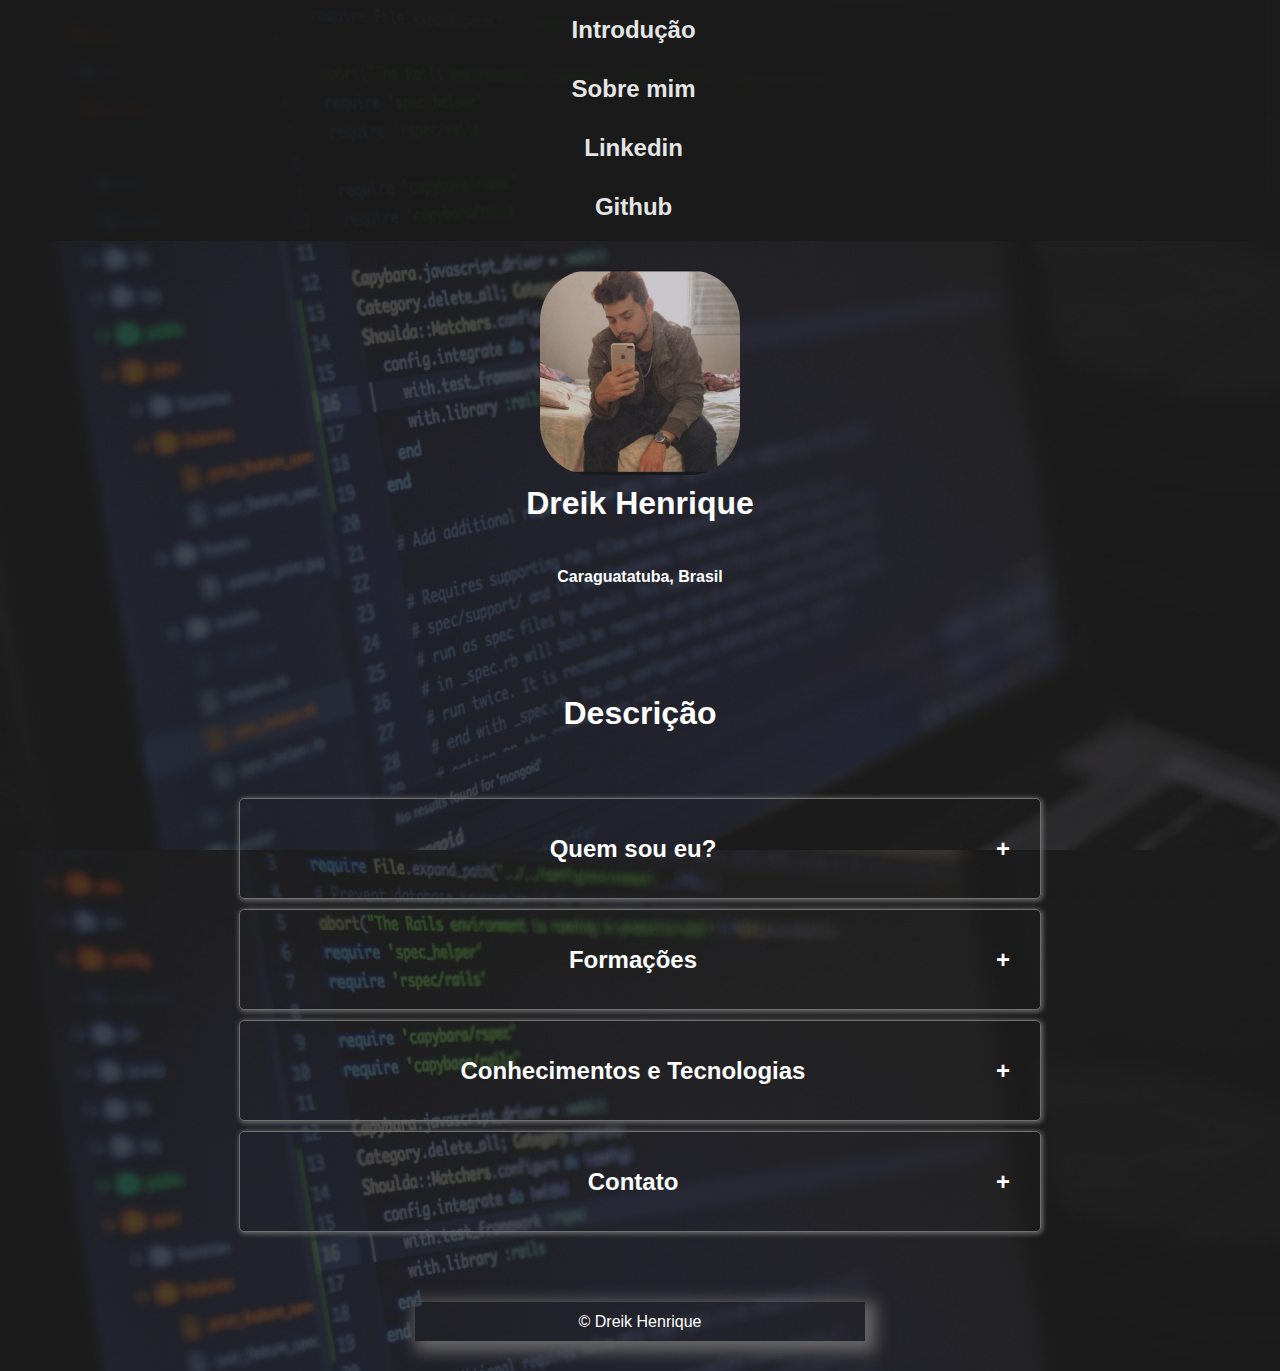
==== index2.html @ 659bb4a3 "adicionando langs" ====
<!DOCTYPE html>
<html lang="pt-br">
<head>
  <meta charset="UTF-8">
  <meta http-equiv="X-UA-Compatible" content="IE=edge">
  <meta name="viewport" content="width=device-width, initial-scale=1.0">
  <link href="./assets/style.css" rel="stylesheet">
  <title>DK's Blog</title>
</head>
<body>
  <div class="background-img">
    <header>
      <nav>
        <ul class="nav-list">
          <li><a class="links" href="#">Introdução</a></li>
          <li><a class="links" href="#about">Sobre mim</a></li>
          <li><img src="./assets/img/linkedin.png" height="25px" class="logo-tipo"> <a class="links" href="https://www.linkedin.com/in/dreik-henrique-399aa7222/" target="_blank"> Linkedin</a></li> 
          <li><img src="./assets/img/Github.png" height="26px" class="logo-tipo"><a class="links" href="https://github.com/dreeeik"
          target="_blank">Github</a></li>

          <ul class="langs"> 
            <li>
              <a class="language" href="./index2.html"><img src="./assets/img/ptbr.jpg" height="38px" ></a>
              <a class="language" href="./index.html"><img src="./assets/img/en-us.jpg" height="38px" ></a> 
            </li>
        </ul>
        
        </ul>
      </nav>
    </header>
    <div class="container">
      <div id="profile" class="profile-box1">
        <img class="profile-pic" src="./assets/img/EU.jpg" alt="profile picture">
        <h1 class="title">Dreik Henrique</h1>
            <br>
          
        <span>Caraguatatuba, Brasil</span>

    <h1 class="title_article" id="about">Descrição</h1>
    <div class="containerWrapper">
      <div class="containerr">
        <div class="contentt">
          <div class="accordion_item">
            <div class="accordion_header">
              <span>
                 Quem sou eu?
               <!-- Who am I? -->
              </span>
              <div class="icon">+</div>

            </div>
            <div class="accordion_content">
             <p>Eu me chamo Dreik Henrique, tenho 23 anos e moro em Caraguatatuba-SP e atualmente eu trabalho como Analista de Suporte Computacional.
                <p>Conheci o mundo da programação em meados de 2018, fiquei fascinado com a ideia de levar isso pra vida como carreira, desde então tenho me dedicado a estudar e me desenvolver para poder atuar na área, inicialmente tenho conhecimentos básicos com foco em Front-End, porém, tenho o objetivo de me tornar um desenvolvedor Full Stack. </p>
            

    <!--    <p> My name is Dreik Henrique, I'm 23 years old. I live in Caraguatatuba-SP and currently I work as a Computer Support Analyst. </p>
            <p>I knew the world of programming in mid-2018, I was fascinated by the idea of ​​taking it to my life as a career, since then I have dedicated lots of hours studying and developing myself to be able to work in this area; initially I have basic knowledge with a focus on Front-End, however, I aim to become a Full Stack developer.</p> -->
            </div>     
          </div>
        </div>
      </div>
    </div>
    <div class="containerWrapper">
      <div class="containerr">
        <div class="contentt">
          <div class="accordion_item">
            <div class="accordion_header">
              <span>
                 Formações 
                 <!-- Formations-->
              </span>
              <div class="icon">+</div>

            </div>
            <div class="accordion_content">
             <p> Conclui o curso Técnico de Informática para Internet em dezembro de 2019, pelo Instituto Federal de Educação, Ciência e Tecnologia de São Paulo - IFSP. </p>
              <br>
               <p> Atualmente sigo cursando o segundo semestre de Análise e Desenvolvimento de sistemas, pela Universidade Cidade de São Paulo - UNICID </p> 
               <!-- <p> 
                I completed the Internet Computer Technician course in December 2019, at the Federal Institute of Education, Science and Technology of São Paulo - IFSP.</p>
                <p> I am currently studying the second semester of Systems Analysis and Development at Universidade Cidade de São Paulo - UNICID </p>-->
            </div>  
          </div>
        </div>
      </div>
    </div>
    <div class="containerWrapper">
      <div class="containerr">
        <div class="contentt">
          <div class="accordion_item">
            <div class="accordion_header">
              <span>
                Conhecimentos e Tecnologias 
               <!--  Knowledge and Technologies-->
              </span>
             <div class="icon">+</div>
            </div>
            <div class="accordion_content">
               <p> Tenho conhecimentos básicos em HTML/CSS/JavaScript/PHP/Angular/Git </p>
              <p> Ainda não tive experiência de trabalho na área, porém desenvolvo projetos pequenos para me aprimorar e sempre melhorar meus conhecimentos. </p>
             <!-- <p>I have basic knowledge in HTML/CSS/JavaScript/PHP/Angular/Git </p>
              <p> I still don't have work experience in the area, but I have developed small projects to improve myself and my knowledge.</p> -->
              <br>
            </div>
          </div>
        </div>
      </div>
    </div>
    <div class="containerWrapper">
      <div class="containerr">
        <div class="contentt">
          <div class="accordion_item">
            <div class="accordion_header">
              <span>
                 Contato 
                <!--Contact me-->
              </span>
             <div class="icon">+</div>
            </div>
            <div class="accordion_content">
              <p> E-mail: dreik2311@gmail.com </p>
              <p> Phone: (12) 997637034 </p>
           
            </div>
          </div>
        </div>
      </div>
    </div>
    <footer>© Dreik Henrique</footer>

    <script src="./assets/script.js"></script>
</body>
</div>
</html>
---- assets/style.css ----
* {
  margin: 0;
  padding: 0;
  box-sizing: border-box;
  font-family: 'Roboto', sans-serif;
  scroll-behavior: smooth;
  
}
.nav-list,
a {
  color: white;
  font-weight: 800;
  font-size: 24px;
  line-height: 59px;
  text-decoration: none;
  list-style: none;
}
.nav-list {
  display: flex;
  justify-content: center;
  padding-top: 25px;
  width: 100vw;
  gap: 100px;
}
nav {
  opacity: 0.94;
  position: fixed;
  background-color: #000000;
  -webkit-box-shadow: 5px 5px 15px 5px #000000;
  box-shadow: 5px 5px 15px 5px #000000;
  
}

.langs {
  display: flex;
  justify-content:end;
  padding-top: 5px;
  
}
.profile-box1 {
  max-width: 450px;
  margin: auto;
  color: white;
  text-align: center;
  line-height: 39px;
  padding-top: 150px;
  padding-bottom: 30px;
}

.profile-pic {
  border-radius: 25%;
  width: 320px;
}

.background-img {
  position: relative;
  width: 100%;
  background: black;
  opacity: 0.9;
}
.language{
  display: block;
  float: right;
}
.background-img::after {
  content: "";
  background-repeat:repeat;
  background-size:contain, cover;
  background-image: url(./img/9.jpg);
  opacity: 0.22;
  position: absolute;
  z-index: -1;
  top: 0;
  bottom: 0;
  right: 0;
  left: 0;
}

.title {
  color: white;
  max-width: 650px;
  margin: auto;
  text-align: center;
  line-height: 29px;
}

.logo-tipo {
  position:relative;
  width: 30px;
  background-color: aliceblue;
  margin-right: 6px;
}

li {
  list-style: none;
}

.text-about {
  border: 1px solid white;
  padding: 8px;
}

.title1 {
  padding: 110px 0 60px 0;
}

.containerWrapper {
  display: flex;
  justify-content: center;
  align-items: center;
  
}

.containerr {
  border: 1px solid rgb(96, 96, 96);
  box-shadow: 1px 1px 5px 1px #585858;
  padding: 8px;
  max-width: 800px;
  background-color: transparent;
  border-radius: 5px;
  padding: 10px;
  margin: auto 5px;
  color: white;
  margin-top: 10px;
  
}

.contentt {
  display: flex;
  flex-direction: column;
  gap: 10px;
  
}

.accordion_item {
  border-radius: 5px;
}

.accordion_item:hover {
  opacity: 0.9;
}

.accordion_header {
  padding: 20px;
  cursor: pointer;
  display: flex;
  justify-content: space-between;
  text-align: center;
  font-size: 24px;
}

.accordion_header,
span {
  text-align: center;
  width: 780px;
}

.accordion_content {
  margin-left: 50px;
  margin-right: 15px;
  overflow: hidden;
  height: 0;
  transition: all .5s ease;
  font-size: 20px;
  text-align: center;
}

.active {
  padding-bottom: 10px;
  transition: 2.2s;
}

span,
.icon {
  font-weight: 600;
  transition: 1s;
}

.title_article {
  color: white;
  max-width: 650px;
  margin: auto;
  text-align: center;
  line-height: 29px;
  margin: 103px auto 60px;
}

footer {
  -webkit-box-shadow: 5px 5px 15px 5px #585858;
  box-shadow: 5px 5px 15px 5px #585858;
  background-color: transparent;
  color: white;
  margin-top: 70px;
  
}



@media screen and (max-width: 768px){
  .title_article{
    max-width: 100vw;
  }

  .profile-pic{
    max-width: 200px;
    margin-top: 120px;
  }

  .accordion_header{
    max-width: 100vw;
  }

  .accordion_content{
    max-width: 100vw;
  }

  .nav-list img {
    display: none;
  }

  .nav-list{
    margin: 0px;
    padding: 0px;
    gap: 0px;
    opacity: 0.95;
    flex-direction: column;
    background-color: #000;
    align-items: center;
    max-width: 99vw;
    position: absolute ;
  }

  footer{
    max-width: 100vw;
  }

  .containerr{
    max-width: 100vw;
  }
  
}
@media screen and (max-width: 1370px){
  .title_article{
    max-width: 100vw;
  }

  .profile-pic{
    max-width: 200px;
    margin-top: 120px;
  }

  .accordion_header{
    max-width: 100vw;
  }

  .accordion_content{
    max-width: 100vw;
  }

  .nav-list img {
    display: none;
  }

  .nav-list{
    margin: 0px;
    padding: 0px;
    gap: 0px;
    opacity: 0.95;
    flex-direction: column;
    background-color: #000;
    align-items: center;
    max-width: 99vw;
    position: absolute ;
  }

  footer{
    max-width: 100vw;
  }

  .containerr{
    max-width: 100vw;
  }
}
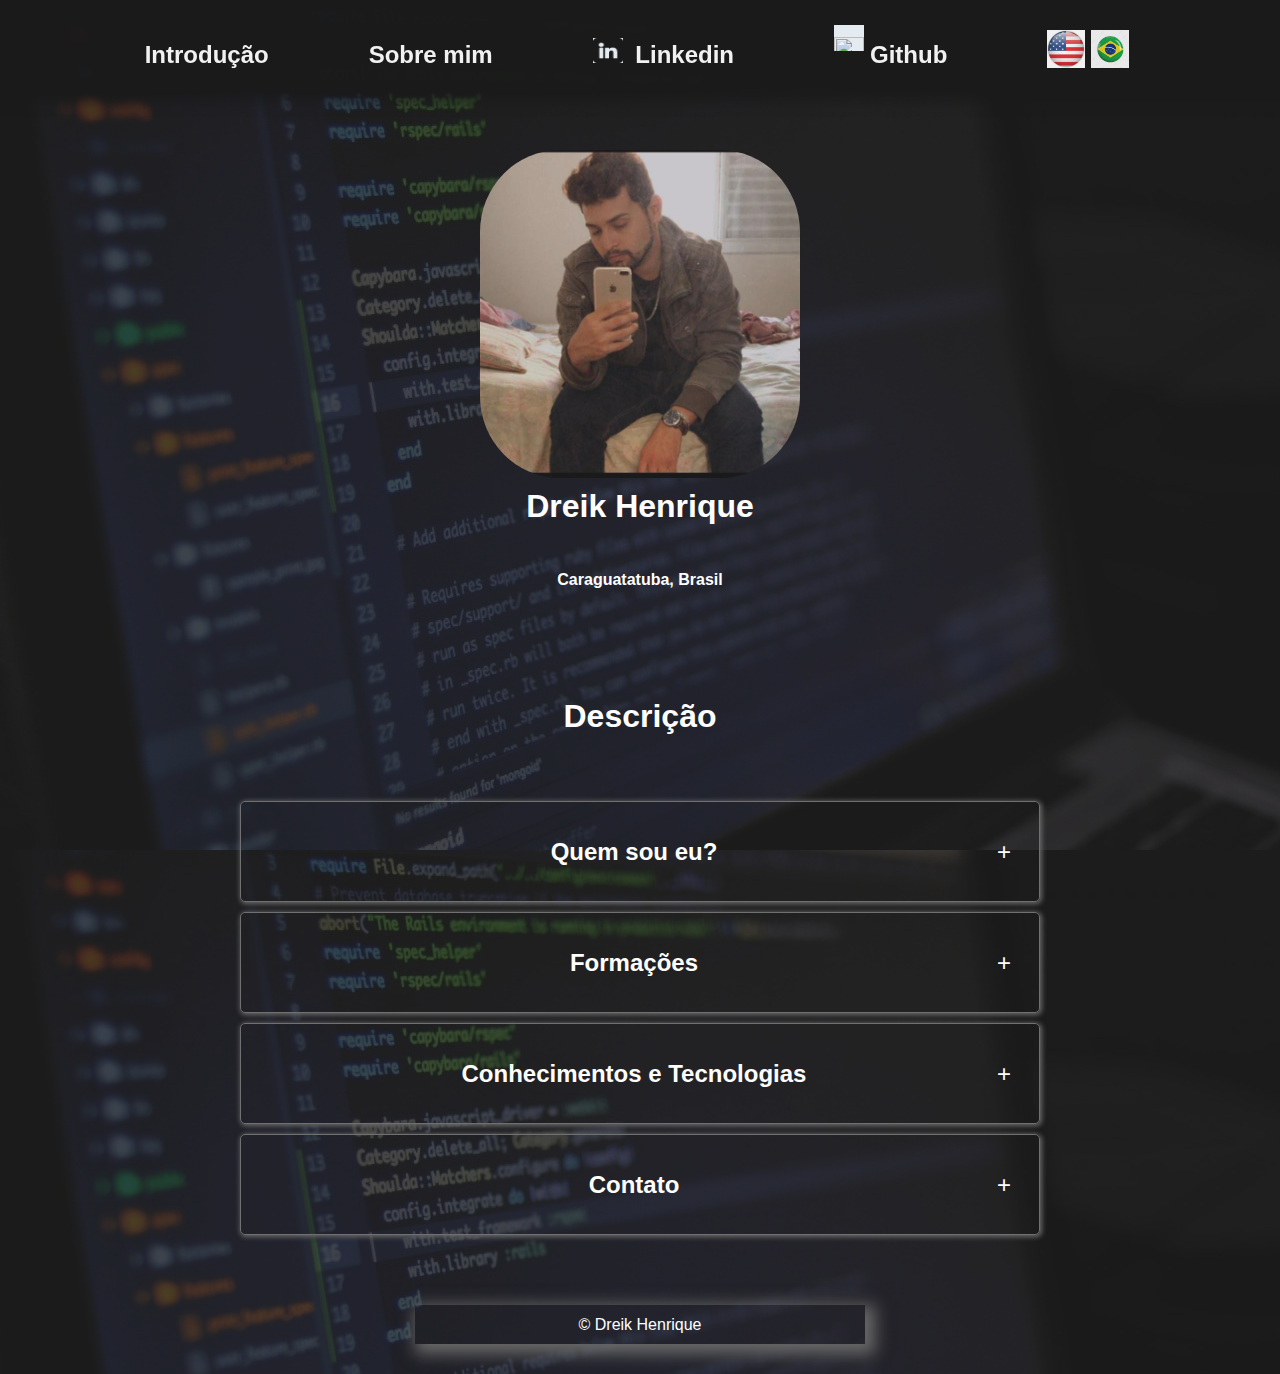
==== commit b0a79ef4: "change tags" ====
--- a/index2.html
+++ b/index2.html
@@ -11,21 +11,22 @@
   <div class="background-img">
     <header>
       <nav>
-        <ul class="nav-list">
+        <ul class="menu">
           <li><a class="links" href="#">Introdução</a></li>
           <li><a class="links" href="#about">Sobre mim</a></li>
           <li><img src="./assets/img/linkedin.png" height="25px" class="logo-tipo"> <a class="links" href="https://www.linkedin.com/in/dreik-henrique-399aa7222/" target="_blank"> Linkedin</a></li> 
-          <li><img src="./assets/img/Github.png" height="26px" class="logo-tipo"><a class="links" href="https://github.com/dreeeik"
-          target="_blank">Github</a></li>
+          <li><img src="./assets/img/Github.png" height="26px" class="logo-tipo"><a class="links" href="https://github.com/dreeeik" target="_blank">Github</a></li>
 
-          <ul class="langs"> 
-            <li>
-              <a class="language" href="./index2.html"><img src="./assets/img/ptbr.jpg" height="38px" ></a>
-              <a class="language" href="./index.html"><img src="./assets/img/en-us.jpg" height="38px" ></a> 
-            </li>
+        <ul class="langs">  
+        <li class="a">
+          <a class="language" href="./index2.html"><img src="./assets/img/ptbr.jpg" height="38px" ></a>
+          <a class="language" href="./index.html"><img src="./assets/img/en-us.jpg" height="38px" ></a> 
+        </li>
+      </ul>
+
         </ul>
+
         
-        </ul>
       </nav>
     </header>
     <div class="container">
@@ -33,92 +34,88 @@
         <img class="profile-pic" src="./assets/img/EU.jpg" alt="profile picture">
         <h1 class="title">Dreik Henrique</h1>
             <br>
-          
+            
+            
         <span>Caraguatatuba, Brasil</span>
 
     <h1 class="title_article" id="about">Descrição</h1>
-    <div class="containerWrapper">
+    <div class="container2">
       <div class="containerr">
         <div class="contentt">
-          <div class="accordion_item">
-            <div class="accordion_header">
+          <div class="item">
+            <div class="header">
               <span>
                  Quem sou eu?
-               <!-- Who am I? -->
+               
               </span>
-              <div class="icon">+</div>
+              <div class="open">+</div>
 
             </div>
-            <div class="accordion_content">
+            <div class="conteudo">
              <p>Eu me chamo Dreik Henrique, tenho 23 anos e moro em Caraguatatuba-SP e atualmente eu trabalho como Analista de Suporte Computacional.
                 <p>Conheci o mundo da programação em meados de 2018, fiquei fascinado com a ideia de levar isso pra vida como carreira, desde então tenho me dedicado a estudar e me desenvolver para poder atuar na área, inicialmente tenho conhecimentos básicos com foco em Front-End, porém, tenho o objetivo de me tornar um desenvolvedor Full Stack. </p>
-            
+          
 
-    <!--    <p> My name is Dreik Henrique, I'm 23 years old. I live in Caraguatatuba-SP and currently I work as a Computer Support Analyst. </p>
-            <p>I knew the world of programming in mid-2018, I was fascinated by the idea of ​​taking it to my life as a career, since then I have dedicated lots of hours studying and developing myself to be able to work in this area; initially I have basic knowledge with a focus on Front-End, however, I aim to become a Full Stack developer.</p> -->
             </div>     
           </div>
         </div>
       </div>
     </div>
-    <div class="containerWrapper">
+    <div class="container2">
       <div class="containerr">
         <div class="contentt">
-          <div class="accordion_item">
-            <div class="accordion_header">
+          <div class="item">
+            <div class="header">
               <span>
                  Formações 
-                 <!-- Formations-->
+                 
               </span>
-              <div class="icon">+</div>
+              <div class="open">+</div>
 
             </div>
-            <div class="accordion_content">
-             <p> Conclui o curso Técnico de Informática para Internet em dezembro de 2019, pelo Instituto Federal de Educação, Ciência e Tecnologia de São Paulo - IFSP. </p>
+            <div class="conteudo">
+              <p> Conclui o curso Técnico de Informática para Internet em dezembro de 2019, pelo Instituto Federal de Educação, Ciência e Tecnologia de São Paulo - IFSP. </p> 
               <br>
-               <p> Atualmente sigo cursando o segundo semestre de Análise e Desenvolvimento de sistemas, pela Universidade Cidade de São Paulo - UNICID </p> 
-               <!-- <p> 
-                I completed the Internet Computer Technician course in December 2019, at the Federal Institute of Education, Science and Technology of São Paulo - IFSP.</p>
-                <p> I am currently studying the second semester of Systems Analysis and Development at Universidade Cidade de São Paulo - UNICID </p>-->
+               <p> Atualmente sigo cursando o segundo semestre de Análise e Desenvolvimento de sistemas, pela Universidade Cidade de São Paulo - UNICID </p>
+       
             </div>  
           </div>
         </div>
       </div>
     </div>
-    <div class="containerWrapper">
+    <div class="container2">
       <div class="containerr">
         <div class="contentt">
-          <div class="accordion_item">
-            <div class="accordion_header">
+          <div class="item">
+            <div class="header">
               <span>
-                Conhecimentos e Tecnologias 
-               <!--  Knowledge and Technologies-->
+                 Conhecimentos e Tecnologias
+               
               </span>
-             <div class="icon">+</div>
+             <div class="open">+</div>
             </div>
-            <div class="accordion_content">
-               <p> Tenho conhecimentos básicos em HTML/CSS/JavaScript/PHP/Angular/Git </p>
+            <div class="conteudo">
+              <p> Tenho conhecimentos básicos em HTML/CSS/JavaScript/PHP/Angular/Git </p>
               <p> Ainda não tive experiência de trabalho na área, porém desenvolvo projetos pequenos para me aprimorar e sempre melhorar meus conhecimentos. </p>
-             <!-- <p>I have basic knowledge in HTML/CSS/JavaScript/PHP/Angular/Git </p>
-              <p> I still don't have work experience in the area, but I have developed small projects to improve myself and my knowledge.</p> -->
+              
               <br>
             </div>
           </div>
         </div>
       </div>
     </div>
-    <div class="containerWrapper">
+    <div class="container2">
       <div class="containerr">
         <div class="contentt">
-          <div class="accordion_item">
-            <div class="accordion_header">
+          <div class="item">
+            <div class="header">
               <span>
-                 Contato 
-                <!--Contact me-->
+                Contato 
+                
               </span>
-             <div class="icon">+</div>
+             <div class="open">+</div>
             </div>
-            <div class="accordion_content">
+            <div class="conteudo">
               <p> E-mail: dreik2311@gmail.com </p>
               <p> Phone: (12) 997637034 </p>
            
--- a/assets/style.css
+++ b/assets/style.css
@@ -6,7 +6,7 @@
   scroll-behavior: smooth;
   
 }
-.nav-list,
+.menu,
 a {
   color: white;
   font-weight: 800;
@@ -15,7 +15,7 @@
   text-decoration: none;
   list-style: none;
 }
-.nav-list {
+.menu {
   display: flex;
   justify-content: center;
   padding-top: 25px;
@@ -104,7 +104,7 @@
   padding: 110px 0 60px 0;
 }
 
-.containerWrapper {
+.container2 {
   display: flex;
   justify-content: center;
   align-items: center;
@@ -132,15 +132,15 @@
   
 }
 
-.accordion_item {
+.item {
   border-radius: 5px;
 }
 
-.accordion_item:hover {
+.item:hover {
   opacity: 0.9;
 }
 
-.accordion_header {
+.header {
   padding: 20px;
   cursor: pointer;
   display: flex;
@@ -149,13 +149,13 @@
   font-size: 24px;
 }
 
-.accordion_header,
+.header,
 span {
   text-align: center;
   width: 780px;
 }
 
-.accordion_content {
+.conteudo {
   margin-left: 50px;
   margin-right: 15px;
   overflow: hidden;
@@ -193,32 +193,31 @@
   margin-top: 70px;
   
 }
-
+.a a{
+  margin-right: 6px;
+}
 
 
 @media screen and (max-width: 768px){
-  .title_article{
-    max-width: 100vw;
-  }
 
   .profile-pic{
     max-width: 200px;
     margin-top: 120px;
   }
 
-  .accordion_header{
-    max-width: 100vw;
-  }
-
-  .accordion_content{
-    max-width: 100vw;
-  }
-
-  .nav-list img {
+  .header{
+    max-width: 100vw;
+  }
+
+  .conteudo{
+    max-width: 100vw;
+  }
+
+  .menu img {
     display: none;
   }
 
-  .nav-list{
+  .menu{
     margin: 0px;
     padding: 0px;
     gap: 0px;
@@ -239,29 +238,26 @@
   }
   
 }
-@media screen and (max-width: 1370px){
-  .title_article{
-    max-width: 100vw;
-  }
+@media screen and (max-width: 1080px){
 
   .profile-pic{
     max-width: 200px;
     margin-top: 120px;
   }
 
-  .accordion_header{
-    max-width: 100vw;
-  }
-
-  .accordion_content{
-    max-width: 100vw;
-  }
-
-  .nav-list img {
+  .header{
+    max-width: 100vw;
+  }
+
+  .conteudo{
+    max-width: 100vw;
+  }
+
+  .menu img {
     display: none;
   }
 
-  .nav-list{
+  .menu{
     margin: 0px;
     padding: 0px;
     gap: 0px;
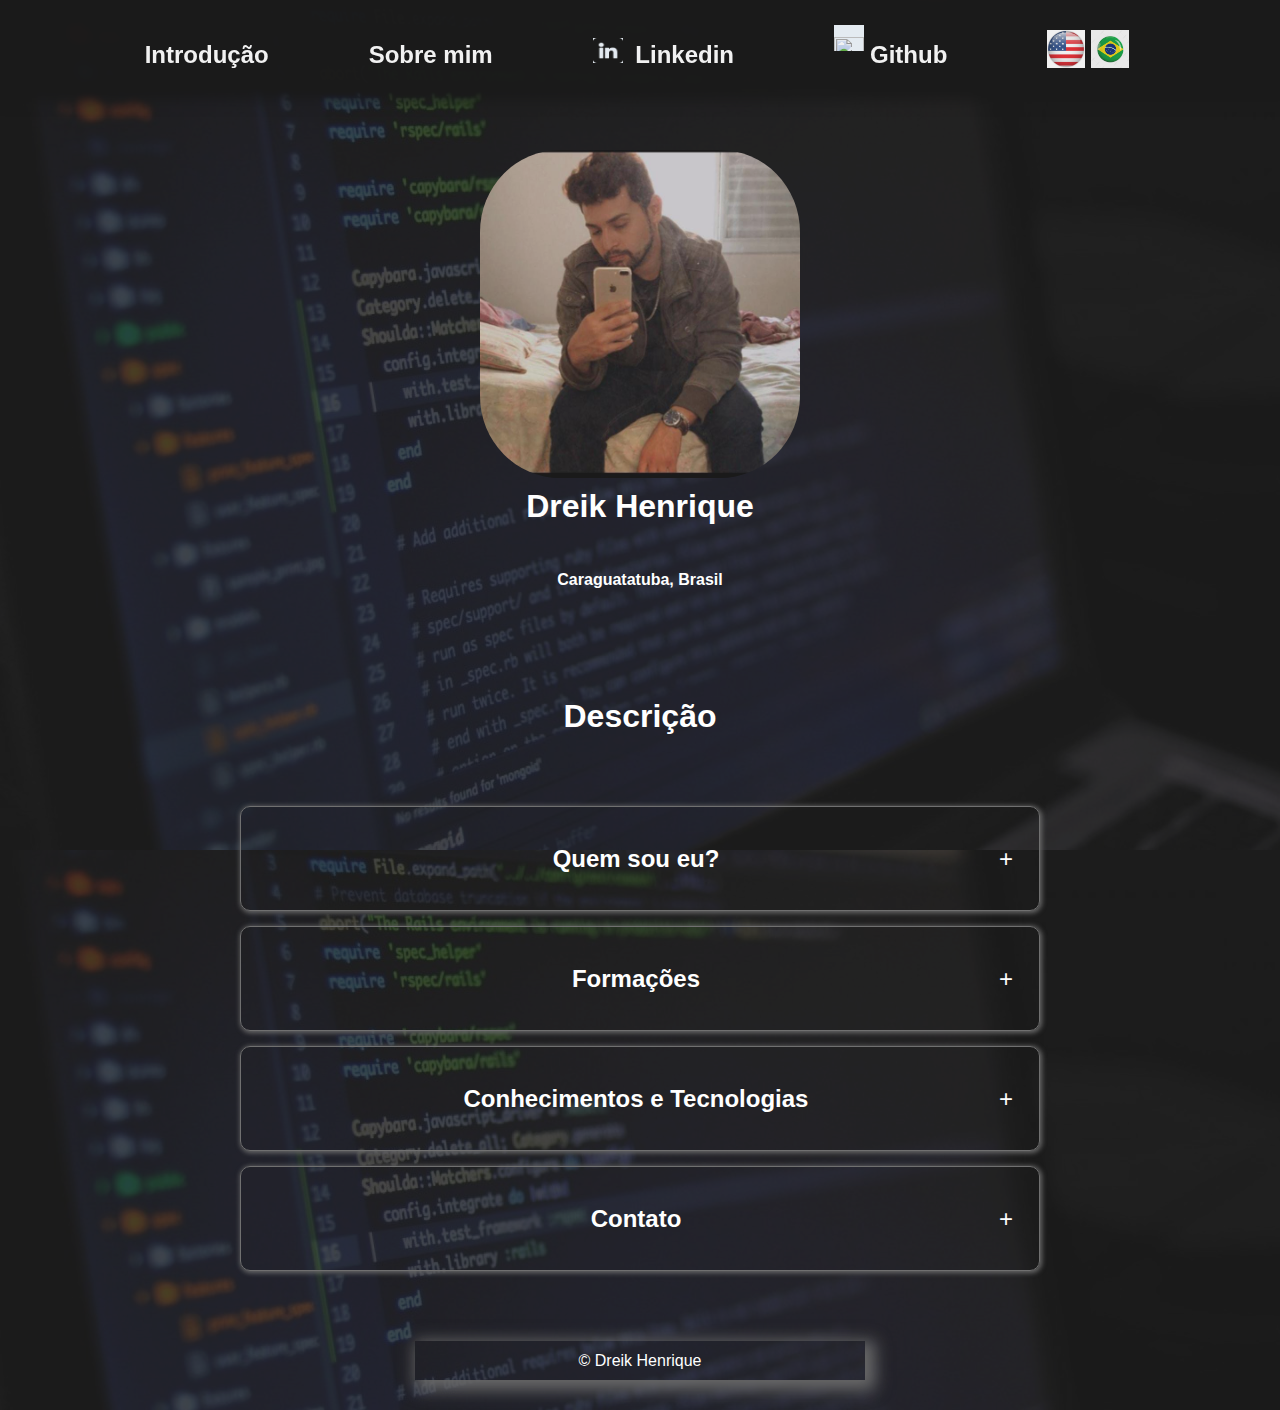
==== commit 047b8999: "news" ====
--- a/index2.html
+++ b/index2.html
@@ -95,7 +95,7 @@
              <div class="open">+</div>
             </div>
             <div class="conteudo">
-              <p> Tenho conhecimentos básicos em HTML/CSS/JavaScript/PHP/Angular/Git </p>
+              <p> Tenho conhecimentos básicos em HTML/CSS/JavaScript/PHP/Angular/Git. </p>
               <p> Ainda não tive experiência de trabalho na área, porém desenvolvo projetos pequenos para me aprimorar e sempre melhorar meus conhecimentos. </p>
               
               <br>
--- a/assets/style.css
+++ b/assets/style.css
@@ -108,23 +108,23 @@
   display: flex;
   justify-content: center;
   align-items: center;
-  
+
 }
 
 .containerr {
   border: 1px solid rgb(96, 96, 96);
   box-shadow: 1px 1px 5px 1px #585858;
-  padding: 8px;
   max-width: 800px;
   background-color: transparent;
-  border-radius: 5px;
-  padding: 10px;
+  border-radius: 10px;
+  padding: 12px;
   margin: auto 5px;
   color: white;
-  margin-top: 10px;
-  
-}
-
+  margin-top: 15px;
+}
+.containerr p{
+  text-align: justify;
+}
 .contentt {
   display: flex;
   flex-direction: column;
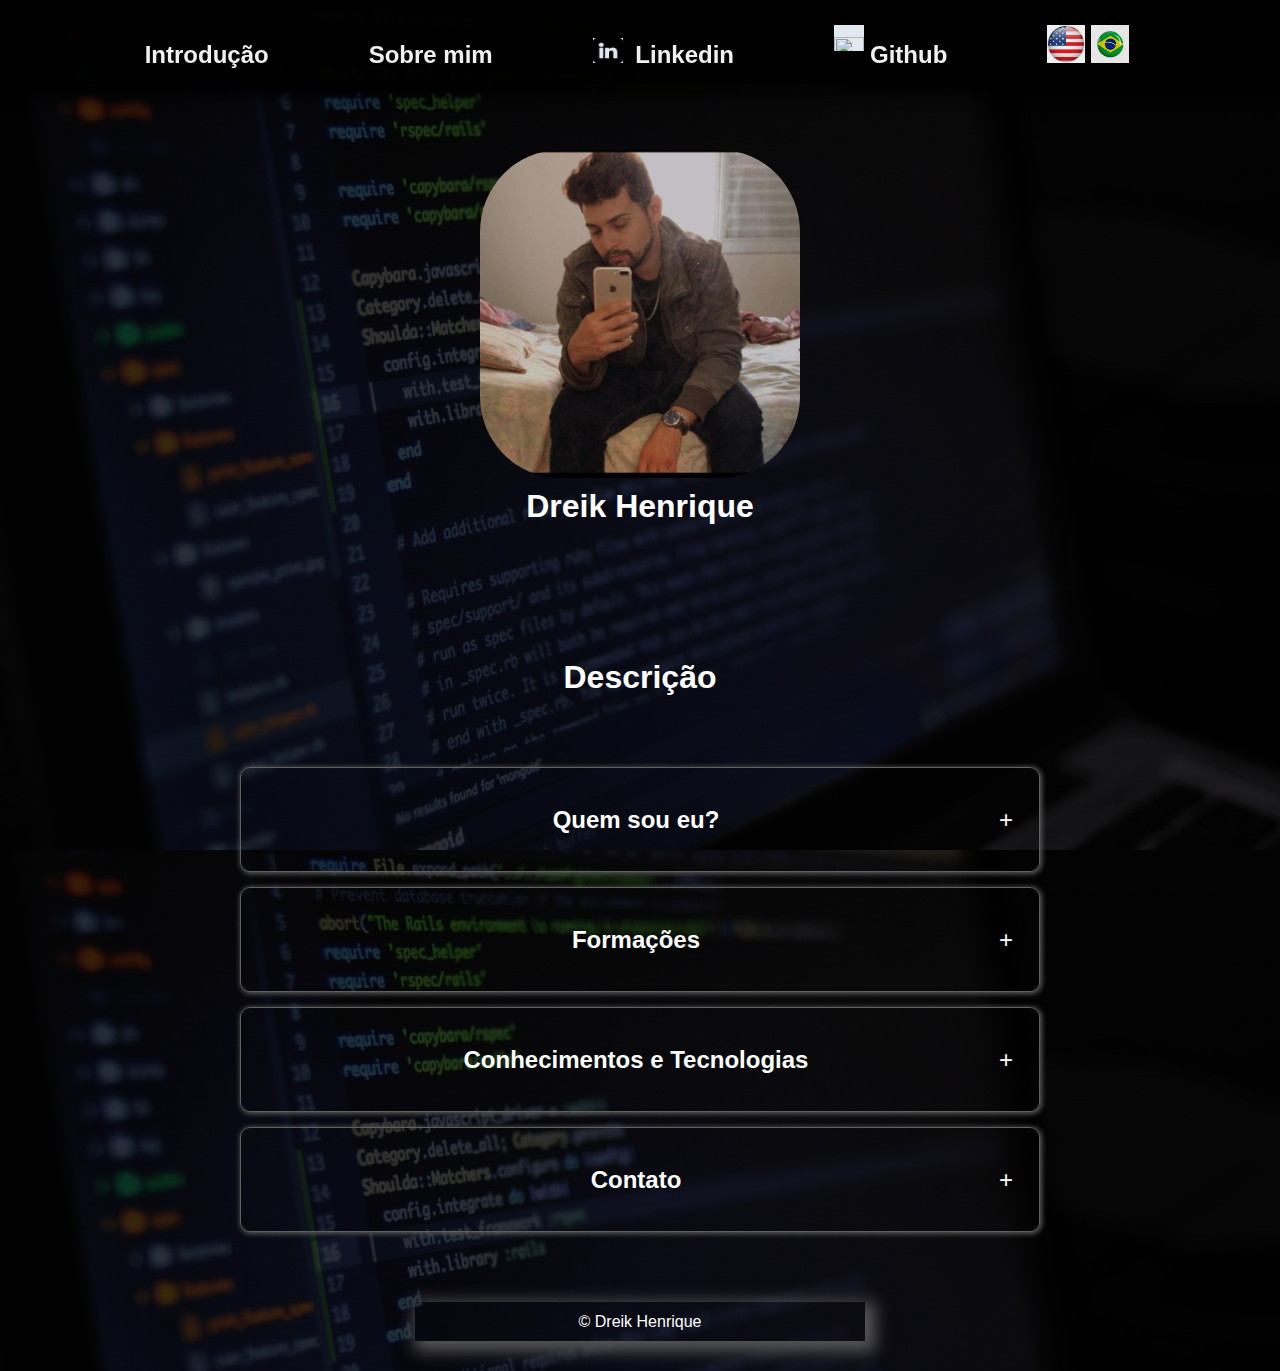
==== commit fc361ca6: "add news styles" ====
--- a/index2.html
+++ b/index2.html
@@ -8,7 +8,6 @@
   <title>DK's Blog</title>
 </head>
 <body>
-  <div class="background-img">
     <header>
       <nav>
         <ul class="menu">
@@ -16,28 +15,18 @@
           <li><a class="links" href="#about">Sobre mim</a></li>
           <li><img src="./assets/img/linkedin.png" height="25px" class="logo-tipo"> <a class="links" href="https://www.linkedin.com/in/dreik-henrique-399aa7222/" target="_blank"> Linkedin</a></li> 
           <li><img src="./assets/img/Github.png" height="26px" class="logo-tipo"><a class="links" href="https://github.com/dreeeik" target="_blank">Github</a></li>
-
-        <ul class="langs">  
         <li class="a">
           <a class="language" href="./index2.html"><img src="./assets/img/ptbr.jpg" height="38px" ></a>
           <a class="language" href="./index.html"><img src="./assets/img/en-us.jpg" height="38px" ></a> 
         </li>
-      </ul>
-
         </ul>
-
-        
       </nav>
     </header>
     <div class="container">
-      <div id="profile" class="profile-box1">
-        <img class="profile-pic" src="./assets/img/EU.jpg" alt="profile picture">
+      <div class="pic-container">
+        <img class="pic" src="./assets/img/EU.jpg">
         <h1 class="title">Dreik Henrique</h1>
             <br>
-            
-            
-        <span>Caraguatatuba, Brasil</span>
-
     <h1 class="title_article" id="about">Descrição</h1>
     <div class="container2">
       <div class="containerr">
@@ -46,16 +35,12 @@
             <div class="header">
               <span>
                  Quem sou eu?
-               
               </span>
               <div class="open">+</div>
-
             </div>
             <div class="conteudo">
              <p>Eu me chamo Dreik Henrique, tenho 23 anos e moro em Caraguatatuba-SP e atualmente eu trabalho como Analista de Suporte Computacional.
                 <p>Conheci o mundo da programação em meados de 2018, fiquei fascinado com a ideia de levar isso pra vida como carreira, desde então tenho me dedicado a estudar e me desenvolver para poder atuar na área, inicialmente tenho conhecimentos básicos com foco em Front-End, porém, tenho o objetivo de me tornar um desenvolvedor Full Stack. </p>
-          
-
             </div>     
           </div>
         </div>
@@ -68,16 +53,13 @@
             <div class="header">
               <span>
                  Formações 
-                 
               </span>
               <div class="open">+</div>
-
             </div>
             <div class="conteudo">
               <p> Conclui o curso Técnico de Informática para Internet em dezembro de 2019, pelo Instituto Federal de Educação, Ciência e Tecnologia de São Paulo - IFSP. </p> 
               <br>
                <p> Atualmente sigo cursando o segundo semestre de Análise e Desenvolvimento de sistemas, pela Universidade Cidade de São Paulo - UNICID </p>
-       
             </div>  
           </div>
         </div>
@@ -90,14 +72,12 @@
             <div class="header">
               <span>
                  Conhecimentos e Tecnologias
-               
               </span>
              <div class="open">+</div>
             </div>
             <div class="conteudo">
               <p> Tenho conhecimentos básicos em HTML/CSS/JavaScript/PHP/Angular/Git. </p>
               <p> Ainda não tive experiência de trabalho na área, porém desenvolvo projetos pequenos para me aprimorar e sempre melhorar meus conhecimentos. </p>
-              
               <br>
             </div>
           </div>
@@ -111,21 +91,18 @@
             <div class="header">
               <span>
                 Contato 
-                
               </span>
              <div class="open">+</div>
             </div>
             <div class="conteudo">
               <p> E-mail: dreik2311@gmail.com </p>
               <p> Phone: (12) 997637034 </p>
-           
             </div>
           </div>
         </div>
       </div>
     </div>
     <footer>© Dreik Henrique</footer>
-
     <script src="./assets/script.js"></script>
 </body>
 </div>
--- a/assets/style.css
+++ b/assets/style.css
@@ -3,66 +3,15 @@
   padding: 0;
   box-sizing: border-box;
   font-family: 'Roboto', sans-serif;
-  scroll-behavior: smooth;
-  
-}
-.menu,
-a {
-  color: white;
-  font-weight: 800;
-  font-size: 24px;
-  line-height: 59px;
-  text-decoration: none;
-  list-style: none;
-}
-.menu {
-  display: flex;
-  justify-content: center;
-  padding-top: 25px;
-  width: 100vw;
-  gap: 100px;
-}
-nav {
-  opacity: 0.94;
-  position: fixed;
-  background-color: #000000;
-  -webkit-box-shadow: 5px 5px 15px 5px #000000;
-  box-shadow: 5px 5px 15px 5px #000000;
-  
-}
-
-.langs {
-  display: flex;
-  justify-content:end;
-  padding-top: 5px;
-  
-}
-.profile-box1 {
-  max-width: 450px;
-  margin: auto;
-  color: white;
-  text-align: center;
-  line-height: 39px;
-  padding-top: 150px;
-  padding-bottom: 30px;
-}
-
-.profile-pic {
-  border-radius: 25%;
-  width: 320px;
-}
-
-.background-img {
-  position: relative;
+  scroll-behavior: smooth; 
+}
+body {
+  position: absolute;
   width: 100%;
   background: black;
-  opacity: 0.9;
-}
-.language{
-  display: block;
-  float: right;
-}
-.background-img::after {
+  opacity: 1;
+}
+body::after {
   content: "";
   background-repeat:repeat;
   background-size:contain, cover;
@@ -75,7 +24,52 @@
   right: 0;
   left: 0;
 }
-
+.menu,
+a {
+  color: white;
+  font-weight: 800;
+  font-size: 24px;
+  line-height: 59px;
+  text-decoration: none;
+  list-style: none;
+}
+.menu {
+  flex: 16;
+  display: flex;
+  justify-content: center;
+  padding-top: 25px;
+  width: 100vw;
+  gap: 100px;
+}
+nav {
+  opacity: 0.94;
+  position: fixed;
+  background-color: #000000;
+  -webkit-box-shadow: 5px 5px 15px 5px #000000;
+  box-shadow: 5px 5px 15px 5px #000000;
+}
+.langs {
+  display: flex;
+  justify-content:end;
+  padding-top: 5px;
+}
+.pic-container {
+  max-width: 450px;
+  margin: auto;
+  color: white;
+  text-align: center;
+  line-height: 39px;
+  padding-top: 150px;
+  padding-bottom: 30px;
+}
+.pic {
+  border-radius: 25%;
+  width: 320px;
+}
+.language{
+  display: block;
+  float: right;
+}
 .title {
   color: white;
   max-width: 650px;
@@ -83,34 +77,27 @@
   text-align: center;
   line-height: 29px;
 }
-
 .logo-tipo {
   position:relative;
   width: 30px;
   background-color: aliceblue;
   margin-right: 6px;
 }
-
 li {
   list-style: none;
 }
-
 .text-about {
   border: 1px solid white;
   padding: 8px;
 }
-
 .title1 {
   padding: 110px 0 60px 0;
 }
-
 .container2 {
   display: flex;
   justify-content: center;
   align-items: center;
-
-}
-
+}
 .containerr {
   border: 1px solid rgb(96, 96, 96);
   box-shadow: 1px 1px 5px 1px #585858;
@@ -129,17 +116,13 @@
   display: flex;
   flex-direction: column;
   gap: 10px;
-  
-}
-
+}
 .item {
   border-radius: 5px;
 }
-
 .item:hover {
   opacity: 0.9;
 }
-
 .header {
   padding: 20px;
   cursor: pointer;
@@ -148,13 +131,11 @@
   text-align: center;
   font-size: 24px;
 }
-
 .header,
 span {
   text-align: center;
   width: 780px;
 }
-
 .conteudo {
   margin-left: 50px;
   margin-right: 15px;
@@ -164,18 +145,15 @@
   font-size: 20px;
   text-align: center;
 }
-
 .active {
   padding-bottom: 10px;
   transition: 2.2s;
 }
-
 span,
 .icon {
   font-weight: 600;
   transition: 1s;
 }
-
 .title_article {
   color: white;
   max-width: 650px;
@@ -184,39 +162,30 @@
   line-height: 29px;
   margin: 103px auto 60px;
 }
-
 footer {
   -webkit-box-shadow: 5px 5px 15px 5px #585858;
   box-shadow: 5px 5px 15px 5px #585858;
   background-color: transparent;
   color: white;
   margin-top: 70px;
-  
 }
 .a a{
   margin-right: 6px;
 }
-
-
 @media screen and (max-width: 768px){
-
   .profile-pic{
     max-width: 200px;
     margin-top: 120px;
   }
-
   .header{
     max-width: 100vw;
   }
-
   .conteudo{
     max-width: 100vw;
   }
-
   .menu img {
     display: none;
   }
-
   .menu{
     margin: 0px;
     padding: 0px;
@@ -228,52 +197,10 @@
     max-width: 99vw;
     position: absolute ;
   }
-
   footer{
     max-width: 100vw;
   }
-
   .containerr{
     max-width: 100vw;
   }
-  
-}
-@media screen and (max-width: 1080px){
-
-  .profile-pic{
-    max-width: 200px;
-    margin-top: 120px;
-  }
-
-  .header{
-    max-width: 100vw;
-  }
-
-  .conteudo{
-    max-width: 100vw;
-  }
-
-  .menu img {
-    display: none;
-  }
-
-  .menu{
-    margin: 0px;
-    padding: 0px;
-    gap: 0px;
-    opacity: 0.95;
-    flex-direction: column;
-    background-color: #000;
-    align-items: center;
-    max-width: 99vw;
-    position: absolute ;
-  }
-
-  footer{
-    max-width: 100vw;
-  }
-
-  .containerr{
-    max-width: 100vw;
-  }
 }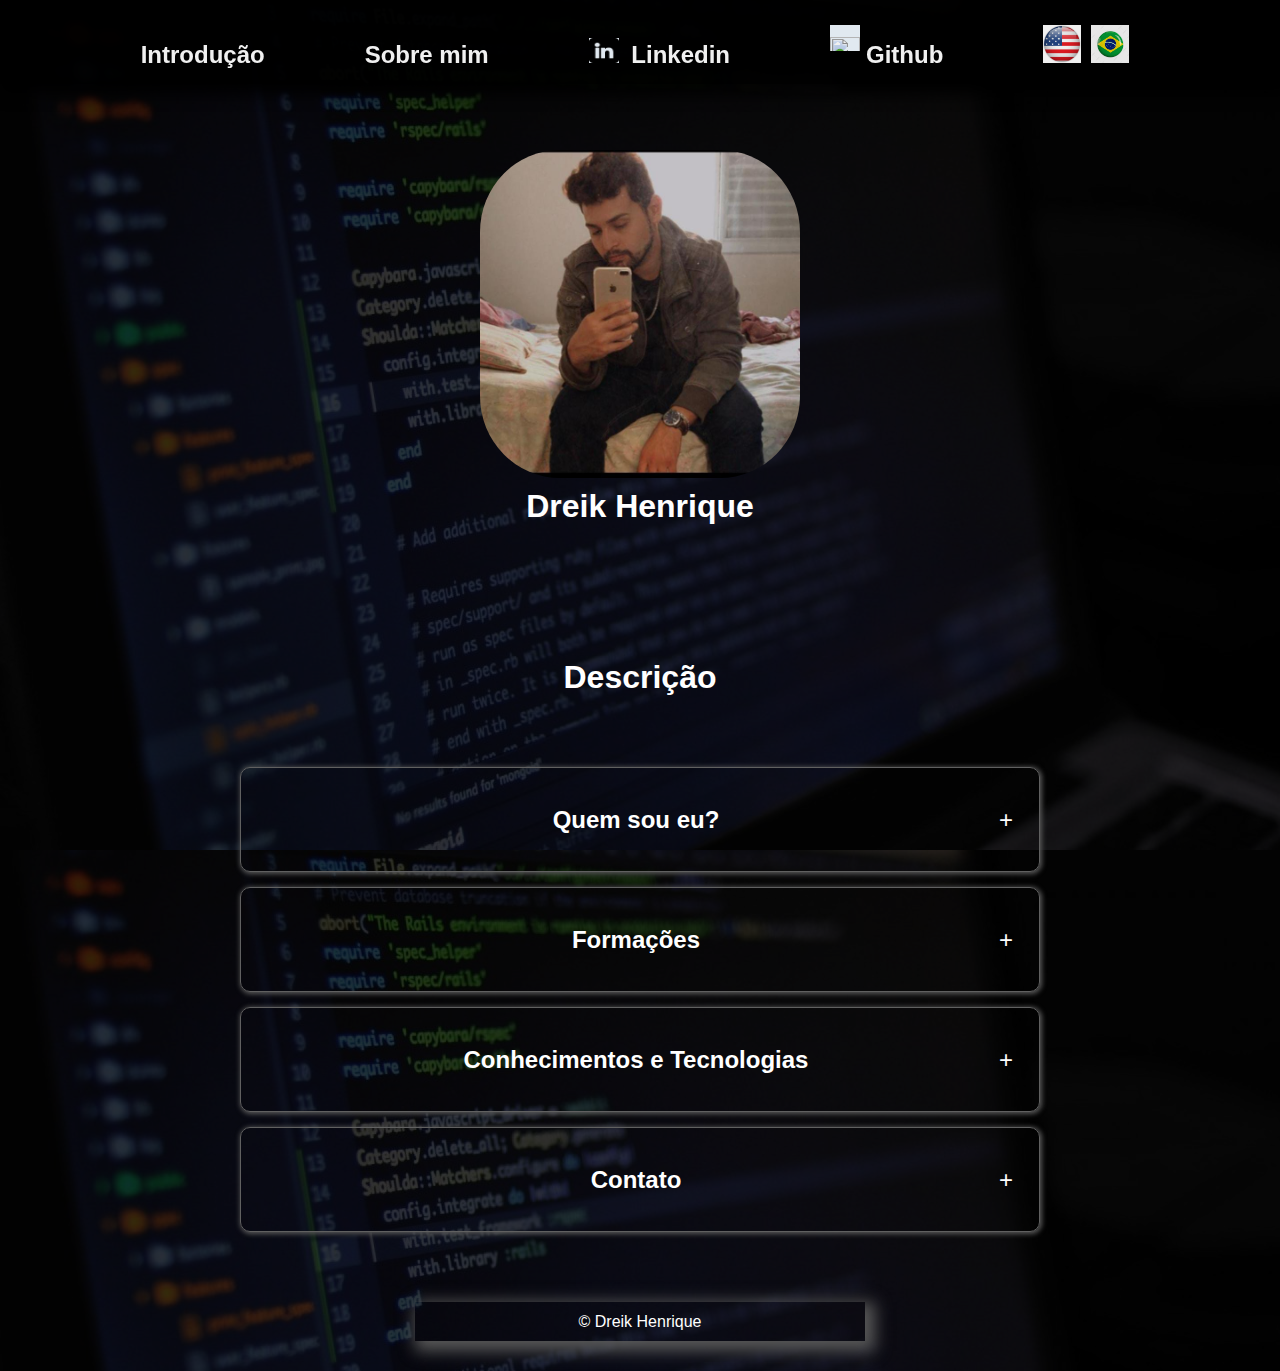
==== commit 22d60959: "add langs-rodapé2" ====
--- a/index2.html
+++ b/index2.html
@@ -102,7 +102,16 @@
         </div>
       </div>
     </div>
+
+    <ul class="langs-rodapé">
+      <li class="a">
+        <a href="./index2.html"><img src="./assets/img/ptbr.jpg" height="38px" ></a>
+        <a href="./index.html"><img src="./assets/img/en-us.jpg" height="38px" ></a> 
+      </li>
+      </ul>
+
     <footer>© Dreik Henrique</footer>
+
     <script src="./assets/script.js"></script>
 </body>
 </div>
--- a/assets/style.css
+++ b/assets/style.css
@@ -170,10 +170,14 @@
   margin-top: 70px;
 }
 .a a{
-  margin-right: 6px;
+  margin-right: 10px;
+}
+.langs-rodapé{
+  display: none;
 }
 @media screen and (max-width: 768px){
-  .profile-pic{
+  .pic{
+    padding-top: 40px;
     max-width: 200px;
     margin-top: 120px;
   }
@@ -183,10 +187,10 @@
   .conteudo{
     max-width: 100vw;
   }
-  .menu img {
+  .language{
     display: none;
   }
-  .menu{
+  .menu {
     margin: 0px;
     padding: 0px;
     gap: 0px;
@@ -195,12 +199,22 @@
     background-color: #000;
     align-items: center;
     max-width: 99vw;
-    position: absolute ;
+    position: none;
+  }
+  nav{
+    position: absolute;
   }
   footer{
+    margin: 0px;
+    padding: 0px;
     max-width: 100vw;
   }
   .containerr{
     max-width: 100vw;
   }
+  .langs-rodapé{
+    padding-top: 30px;
+    display: flex;
+    justify-content: center;
+  }
 }